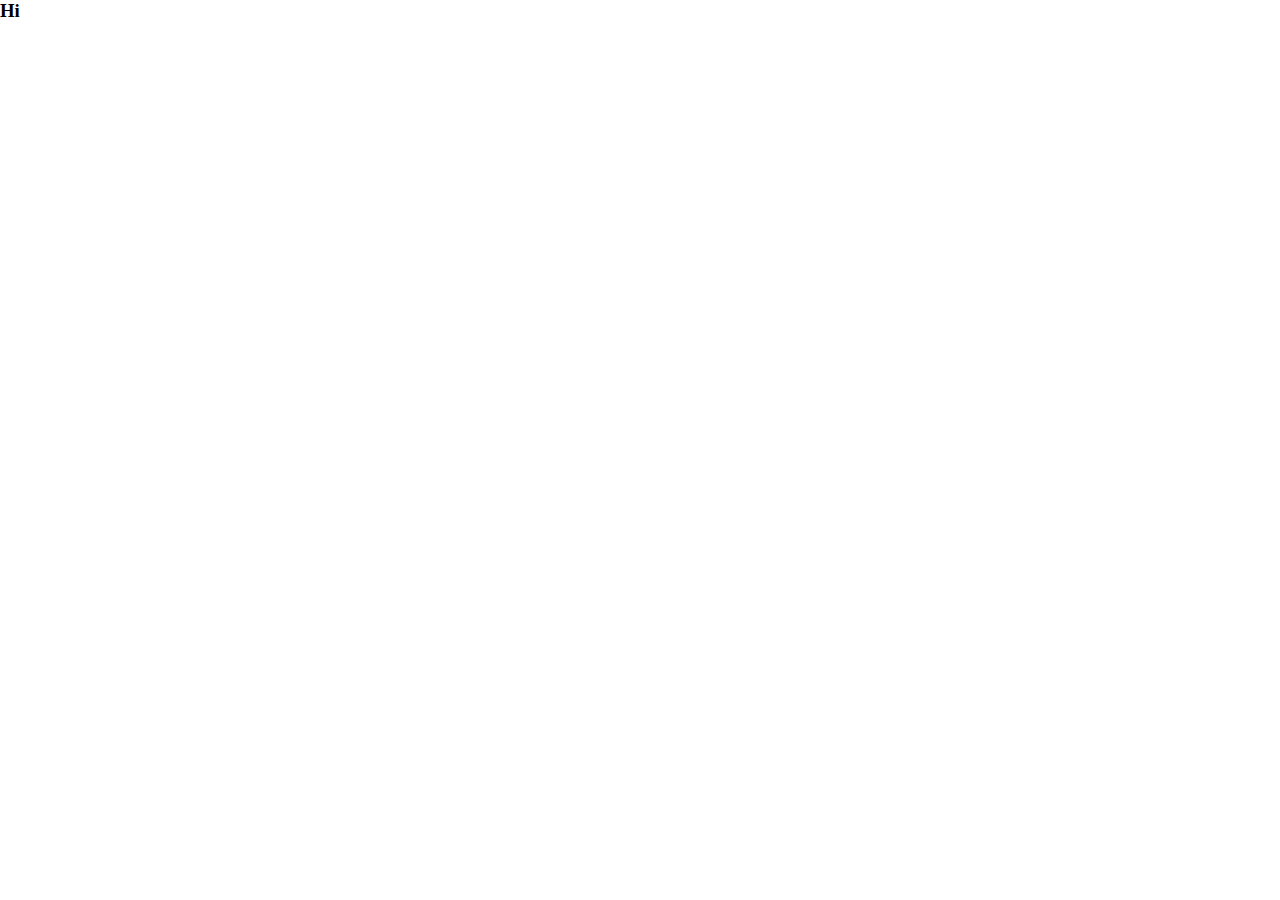
==== index.html @ 84aa2cc3 "refactor(page 1&2): change" ====
<!DOCTYPE html>
<html lang="en">
<head>
    <meta charset="UTF-8">
    <meta name="viewport" content="width=device-width, initial-scale=1.0">
    <title>Document</title>
    <link rel="stylesheet" href="assets/css/style.css">
</head>
<body>
    <div class="container">
        <h3>Hi</h3>
    </div>
</body>
</html>
---- assets/css/style.css ----
*{
    margin: 0;
    padding: 0;
    font-family: 'Times New Roman', Times, serif;
}
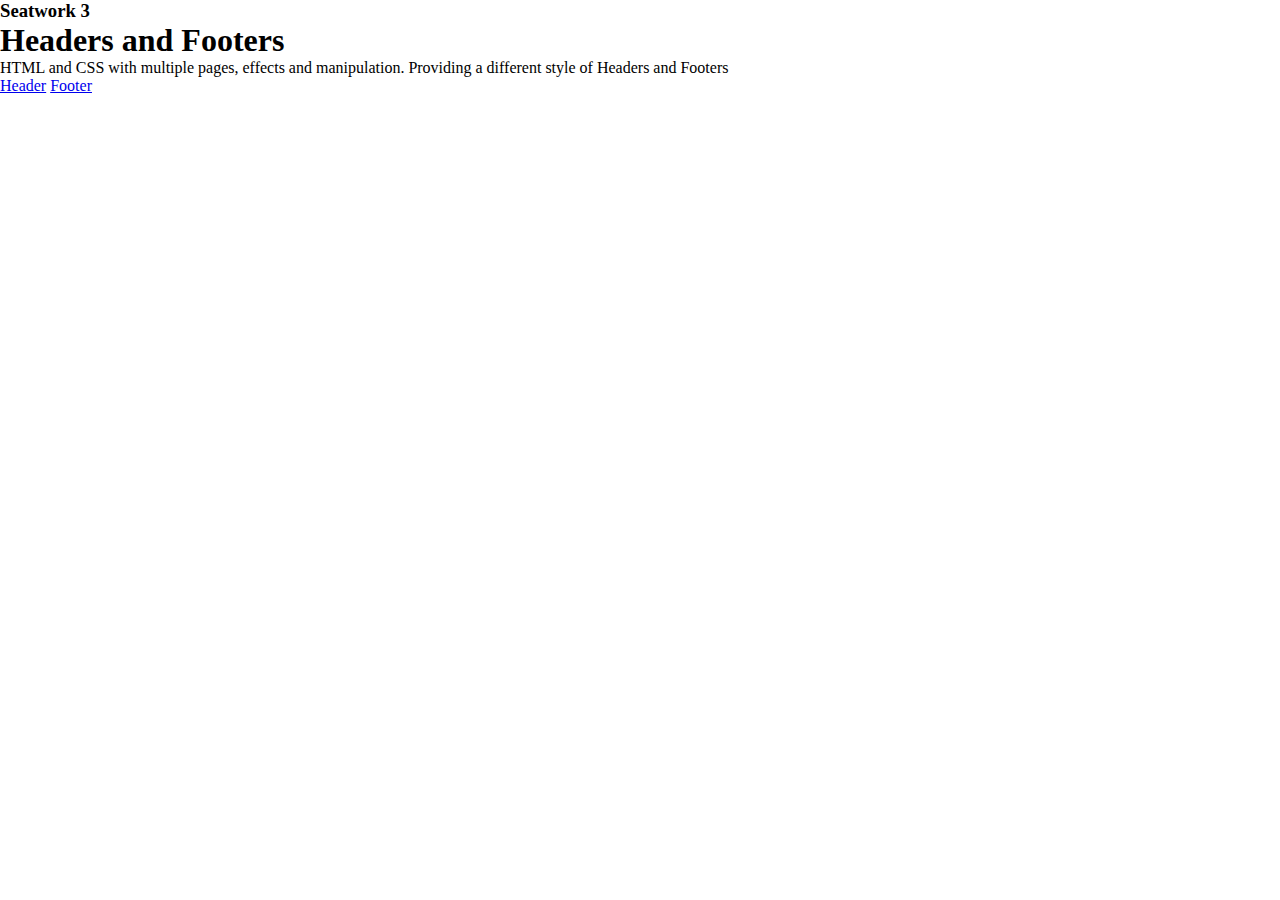
==== commit f15c4243: "refactor(all): Updated" ====
--- a/index.html
+++ b/index.html
@@ -3,12 +3,20 @@
 <head>
     <meta charset="UTF-8">
     <meta name="viewport" content="width=device-width, initial-scale=1.0">
-    <title>Document</title>
+    <title>Activity 3</title>
     <link rel="stylesheet" href="assets/css/style.css">
 </head>
 <body>
-    <div class="container">
-        <h3>Hi</h3>
+    <div class="content">
+        <h3 class="subtitle">Seatwork 3</h3>
+        <h1 class="title">Headers and Footers</h1>
+        <p class="description">
+            HTML and CSS with multiple pages, effects and manipulation. Providing a different style of Headers and Footers
+        </p>
+        <nav>
+            <a href="./pages/header-gallery/index.html" class="button ghost">Header</a>
+            <a href="./pages/footer-gallery/index.html" class="button poison">Footer</a>
+        </nav>
     </div>
 </body>
 </html>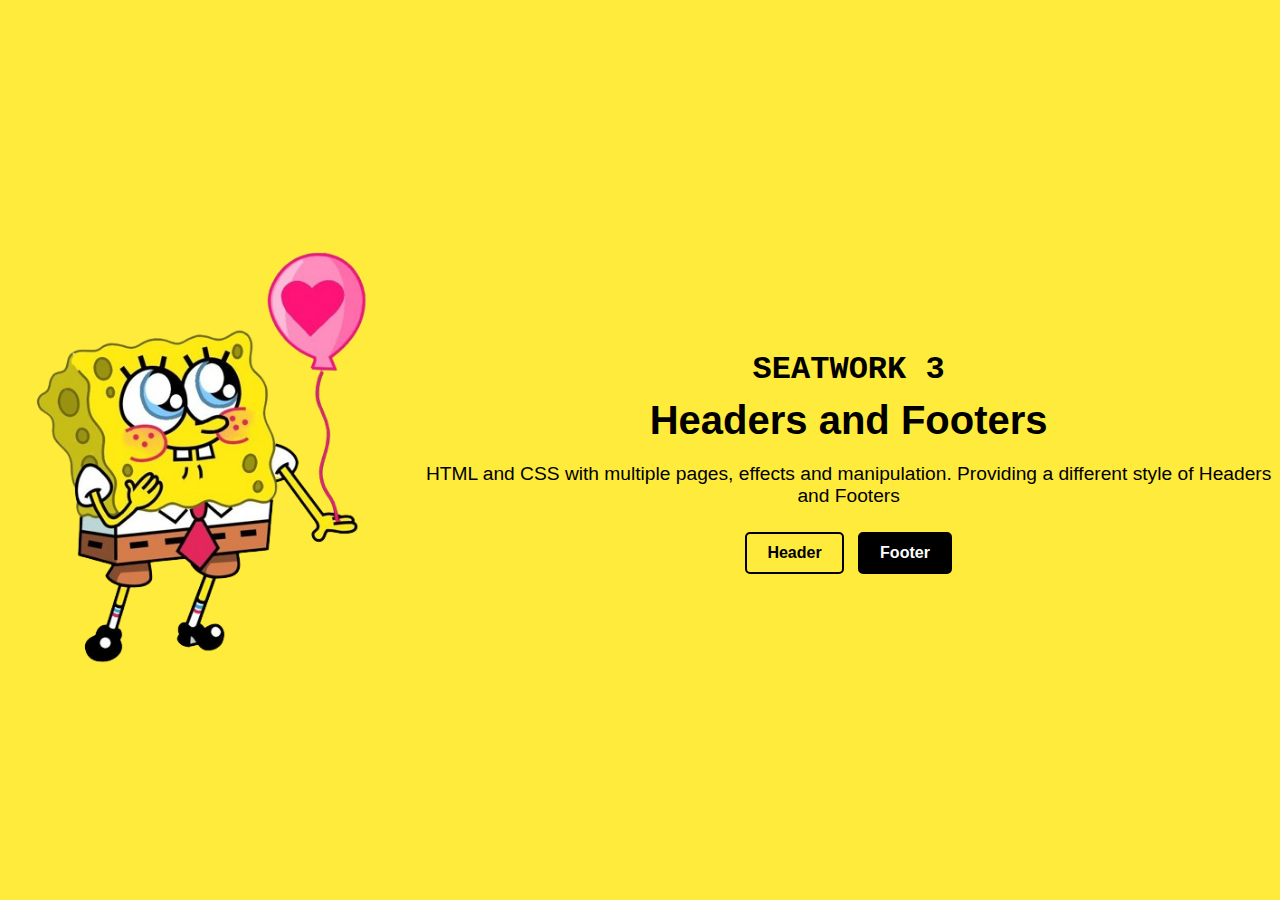
==== commit 26d4dbee: "refactor(landing page): adjusting" ====
--- a/index.html
+++ b/index.html
@@ -7,6 +7,9 @@
     <link rel="stylesheet" href="assets/css/style.css">
 </head>
 <body>
+    <div class="img">
+        <img src="./assets/img/spng-removebg-preview.png" alt="">
+    </div>
     <div class="content">
         <h3 class="subtitle">Seatwork 3</h3>
         <h1 class="title">Headers and Footers</h1>
--- a/assets/css/style.css
+++ b/assets/css/style.css
@@ -1,5 +1,84 @@
 *{
     margin: 0;
     padding: 0;
-    font-family: 'Times New Roman', Times, serif;
-}+    font-family: Arial, sans-serif;
+}
+body {
+    display: flex;
+    justify-content: center;
+    align-items: center;
+    height: 100vh;
+    background-color: #FFEB3B;
+}
+
+.img, .content {
+    text-align: center;
+}
+
+img {
+    max-width: 100%;
+    height: auto;
+}
+
+.content {
+    margin-top: 20px;
+}
+
+h1.title {
+    font-size: 2.5em;
+    margin: 10px 0;
+
+}
+
+h3.subtitle {
+    font-size: 2em;
+    margin: 10px 0;
+    font-family: 'Courier New', Courier, monospace;
+    text-transform: uppercase;
+
+}
+
+p.description {
+    font-size: 1.2em;
+    margin: 20px 0;
+
+}
+
+nav {
+    margin-top: 20px;
+
+
+}
+
+.button {
+    display: inline-block;
+    padding: 10px 20px;
+    margin: 5px;
+    border-radius: 5px;
+    text-decoration: none;
+    font-size: 1em;
+    font-weight: bold;
+    transition: background-color 0.3s, color 0.3s;
+}
+
+.button.ghost {
+    background-color: transparent;
+    border: 2px solid #000;
+    color: #000;
+}
+
+.button.poison {
+    background-color: #000;
+    border: 2px solid #000;
+    color: #FFF;
+}
+
+.button.ghost:hover {
+    background-color: #000;
+    color: #FFF;
+}
+
+.button.poison:hover {
+    background-color: transparent;
+    color: #000;
+}
